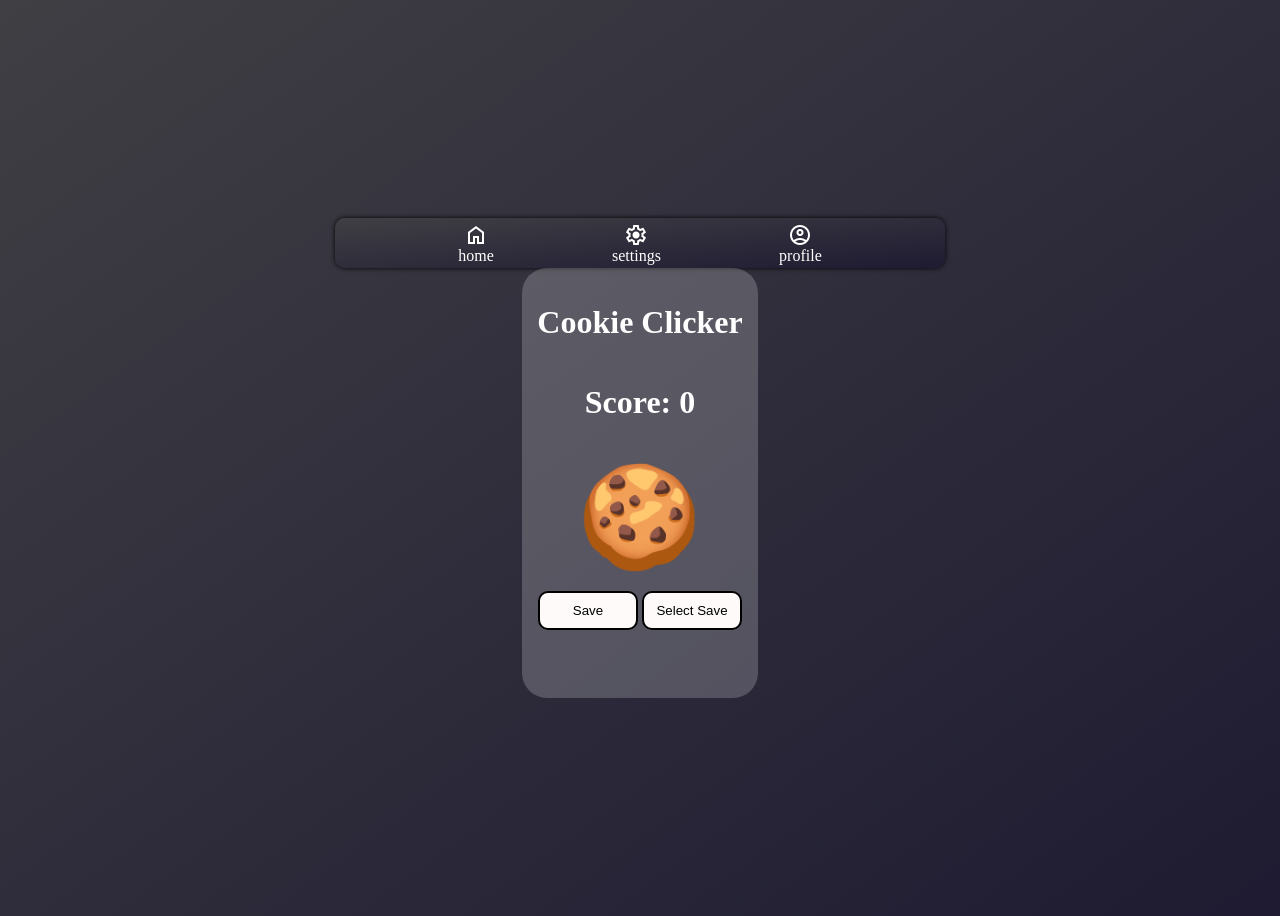
==== Fix the code/front-end/cookieclicker/cookieclicker.html @ 468c5e30 "Add files via upload" ====
<!DOCTYPE html>
<html>
    <head>
        <title>Cookie Clicker 🍪</title>
        <link rel="stylesheet" href="cookieclicker.css">
         <link rel="stylesheet" href="https://fonts.googleapis.com/css2?family=Material+Symbols+Outlined:opsz,wght,FILL,GRAD@20..48,100..700,0..1,-50..200&">
    </head>
    <body>
        <div class="navbar">
            <nav>
                <a class="navs" href="../main/index.html">
                    <span class="material-symbols-outlined">home</span>
                    <div class="name">home</div>
                </a>
                <a class="navs" href="../settings/settings.html">
                    <span class="material-symbols-outlined">settings</span>
                    <div class="name">settings</div>
                </a>
                <a class="navs"href="../profile/profile.html">
                    <span class="material-symbols-outlined">account_circle</span>
                    <div class="name">profile</div>
                </a>
            </nav>
        </div>
        <div class="main-box">
            <h1>Cookie Clicker</h1>
            <h1>Score: <span id="nmbrcookie">0</span></h1>
            <button id="cookie" onclick="addcookie()">🍪</button>
            <div class="btns">
                <button id="ssave" onclick="save()">Save</button>
                <button id="selssave" onclick="selsave()">Select Save</button>
            </div>
        </div>
        <script src="cookieclicker.js"></script>
    </body>
</html>
---- Fix the code/front-end/cookieclicker/cookieclicker.css ----
body {
    display: flex;
    flex-direction: column;
    justify-content: center;
    align-items: center;
    background: linear-gradient(to bottom right , #403F44, #1e1b32);
    font-family: cursive;
    height: 100vh;
    color: white;
}
.main-box {
    display: flex;
    flex-direction: column;
    align-items: center;
    background-color: rgb(255, 255, 255, 0.2);
    border-radius: 25px;
    height: 400px;
    padding:15px;
}
.main-box:hover {
     box-shadow: 0 0 5px #33CCFC;
}
#cookie {
  font-size: 100px;
  padding: 15px;
  border: none;
  border-radius: 50%;
  background-color: rgba(0,0,0,0);
  cursor: pointer;
  transition: transform 0.2s, box-shadow 0.2s;
}
.navbar {
    display: flex;
    margin: 0px auto;
    padding: 5px;
    border-radius: 10px;
    background: linear-gradient(to bottom right , #403F44, #1e1b32);
    font-family: cursive;
    width: 600px;
    box-shadow: 0 0 5px rgb(0, 0, 0);
    transition: all 0.2s ease;
    height: 40px;
}

.navbar:hover {
    box-shadow: 0 0 5px #33CCFC;
}

nav {
    display: flex;
    justify-content: space-evenly;
    transition: all 0.2s ease;
    width: 100%;
    
}

.navs {
    display: flex;
    flex-direction: column;
    align-items: center;
    transition: all 0.3s ease;
}

.navs:hover {
    transform: scale(1.1);
}
a {
    color: white;
    text-decoration: none;
}
.ind:hover {
     box-shadow: 0 0 5px #33CCFC;
}
#ssave {
    background-color: snow;
    color: black;
    border: 2px solid black;
    width: 100px;
    padding:10px;
    border-radius: 10px;
    transition: all 0.3s ease;
}
#ssave:hover {
     box-shadow: 0 0 5px #33CCFC;
}
#selssave:hover {
     box-shadow: 0 0 5px #33CCFC;
}
#selssave {
    background-color: snow;
    color: black;
    border: 2px solid black;
    width: 100px;
    padding:10px;
    border-radius: 10px;
    transition: all 0.3s ease;
}
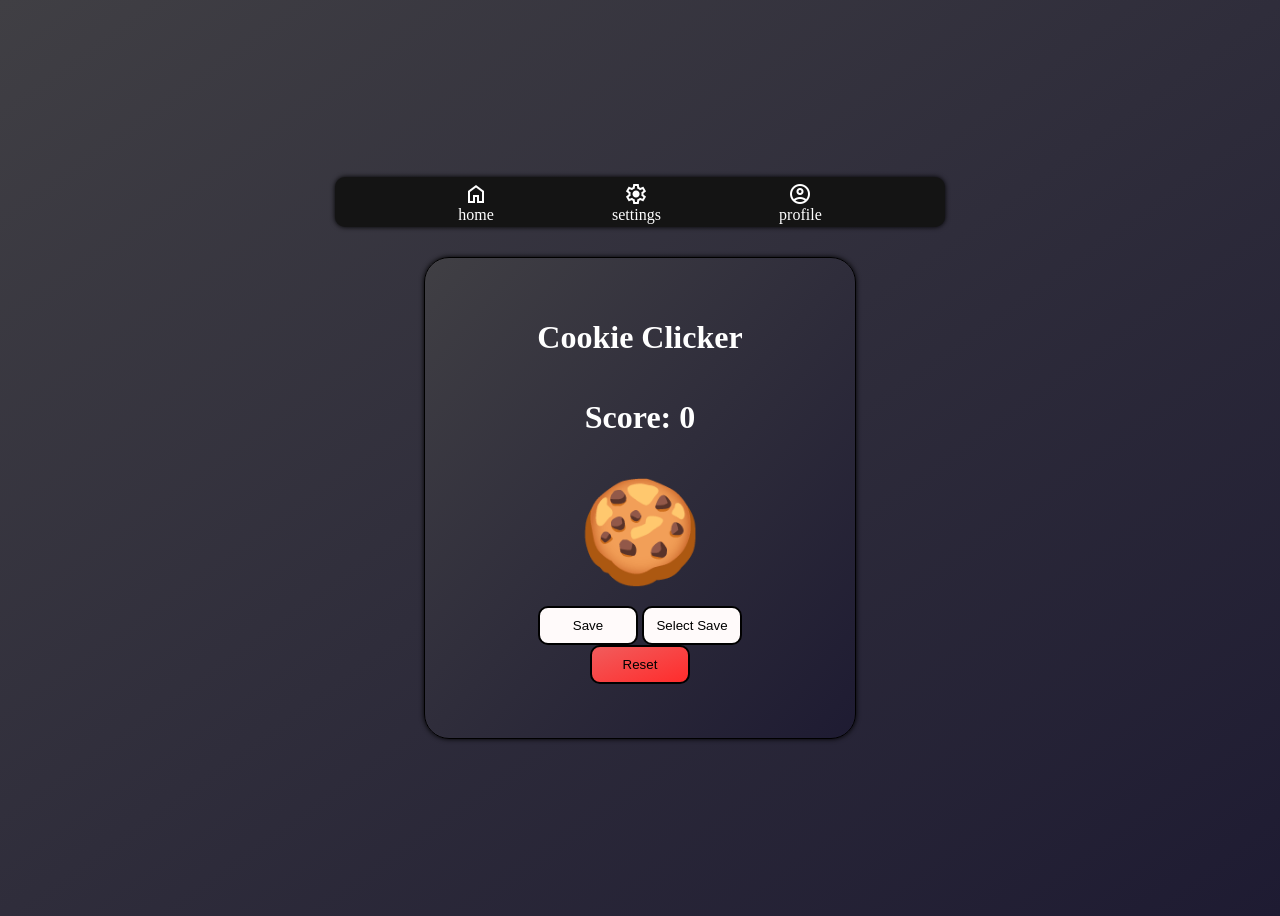
==== commit 6e9bdbde: "Add files via upload" ====
--- a/Fix the code/front-end/cookieclicker/cookieclicker.html
+++ b/Fix the code/front-end/cookieclicker/cookieclicker.html
@@ -30,6 +30,9 @@
                 <button id="ssave" onclick="save()">Save</button>
                 <button id="selssave" onclick="selsave()">Select Save</button>
             </div>
+            <div class="btns">
+                <button id="rreset" onclick="reset()">Reset</button>
+            </div>
         </div>
         <script src="cookieclicker.js"></script>
     </body>
--- a/Fix the code/front-end/cookieclicker/cookieclicker.css
+++ b/Fix the code/front-end/cookieclicker/cookieclicker.css
@@ -7,15 +7,19 @@
     font-family: cursive;
     height: 100vh;
     color: white;
+    gap: 30px;
 }
 .main-box {
     display: flex;
     flex-direction: column;
     align-items: center;
-    background-color: rgb(255, 255, 255, 0.2);
+    background: linear-gradient(to bottom right , #403F44, #1e1b32);
     border-radius: 25px;
     height: 400px;
-    padding:15px;
+    padding:40px;
+    width: 350px;
+    border: 1px solid black;
+    box-shadow: 0 0 5px rgb(0, 0 ,0);
 }
 .main-box:hover {
      box-shadow: 0 0 5px #33CCFC;
@@ -34,7 +38,7 @@
     margin: 0px auto;
     padding: 5px;
     border-radius: 10px;
-    background: linear-gradient(to bottom right , #403F44, #1e1b32);
+    background-color: rgb(20, 20, 20);
     font-family: cursive;
     width: 600px;
     box-shadow: 0 0 5px rgb(0, 0, 0);
@@ -51,7 +55,6 @@
     justify-content: space-evenly;
     transition: all 0.2s ease;
     width: 100%;
-    
 }
 
 .navs {
@@ -78,13 +81,7 @@
     width: 100px;
     padding:10px;
     border-radius: 10px;
-    transition: all 0.3s ease;
-}
-#ssave:hover {
-     box-shadow: 0 0 5px #33CCFC;
-}
-#selssave:hover {
-     box-shadow: 0 0 5px #33CCFC;
+    cursor: pointer;
 }
 #selssave {
     background-color: snow;
@@ -93,5 +90,14 @@
     width: 100px;
     padding:10px;
     border-radius: 10px;
-    transition: all 0.3s ease;
+    cursor: pointer;
+}
+#rreset {
+    background: linear-gradient(to bottom right, #f15c5c, #ff2c2c);
+    color: black;
+    border: 2px solid black;
+    width: 100px;
+    padding:10px;
+    border-radius: 10px;
+    cursor: pointer;
 }
